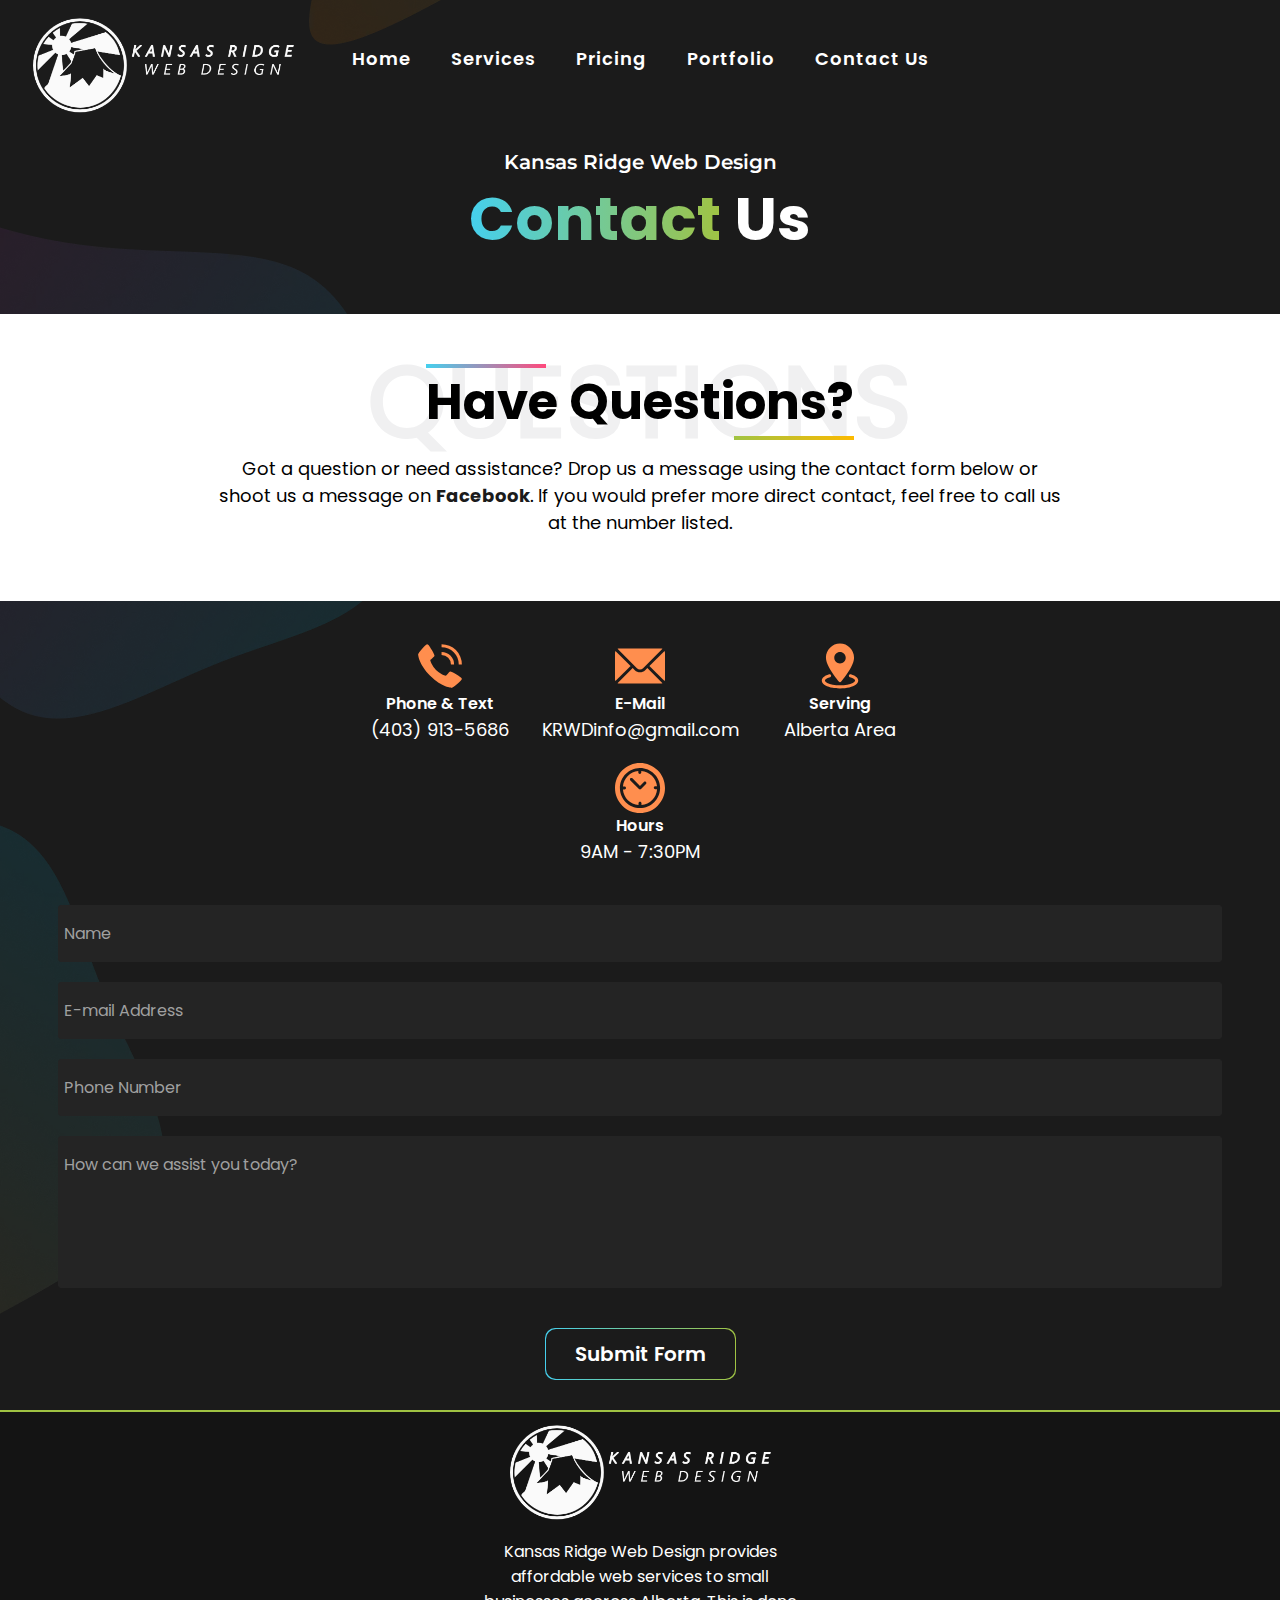
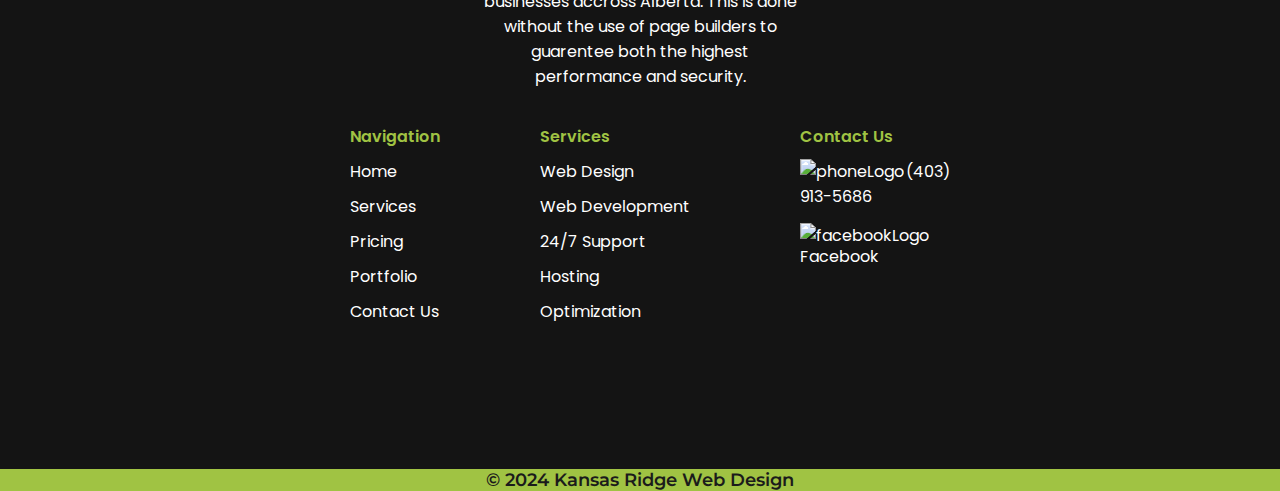
==== contact.html @ 6f2780ca "og" ====
<!DOCTYPE html>
<html lang="en">
<head>
    <meta charset="UTF-8">
    <meta http-equiv="X-UA-Compatible" content="IE=edge">
    <meta name="viewport" content="width=device-width, initial-scale=1.0">
    <meta name="description" content="Your trusted partner for Alberta based website design and development solutions. Get started today without breaking the bank!">
    <meta property="og:image" content="kansasridgewebdesign.ca/images/og_image.png">

    <link rel="icon" href="images/icon.webp">
    <link rel="stylesheet" href="../styles/styles.css">
   

    
    <title>Kansas Ridge Web Design | Contact Us</title>
</head>
<body>
    <div class="navigationBar">
    
        <nav id="menu">
            <ul>
                <li class="listLogo"><img src="/images/logo.webp" alt=companyLogo></li>
                <li><a  href="index.html" src="">Home</a></li>
                <li><p  onclick ="scrollToDiv('services', 'index')" >Services</p></li>
                <li><p  onclick ="scrollToDiv('pricing', 'index')" >Pricing</p></li>
                <li><p  onclick ="scrollToDiv('portfolio', 'index')" >Portfolio</p></li>
                <li><a  href="contact.html" src="">Contact Us</a></li>
            </ul>    
        </nav>
     
    <div class="hamburgerMenu">
        <input type="checkbox" id="hamburgerCheckbox" onclick="burgerMenu()" label="checkboxForMenu">
        <span></span>
        <span></span>
        <span></span>
    </div>
    </div>



    <!-----------------------------------LANDING-------------------------------------------->
    <div class="newPageHeader">
        <img class=logo src="/images/logo.webp" alt="logo">
        <b>Kansas Ridge Web Design</b>
        <h1><span>Contact</span> Us</h1>

        <div class="svgBlobs">
            <img src="images/blueBlob.webp" alt="svgBlob">
            <img src="images/GreenBlob.webp" alt="svgBlob">
            <img src="images/Pinkblob.webp" alt="svgBlob">
            <img src="images/Pinkblob2.webp" alt="svgBlob">
        </div>
    
    </div>
<!-----------------------------------LANDING-------------------------------------------->

<div class="titleSection contactTitle">
    <div class="titleText">
        <span></span>
        <span></span>
        <h2>Have Questions?</h2>
        <b class="backdrop">QUESTIONS</b>

        
    </div>
    <p>Got a question or need assistance? Drop us a message using the contact form below or shoot us a message on <a href="https://www.facebook.com/kansas.ridge.web.design">Facebook</a>. If you would prefer more direct contact, feel free to call us at the number listed.</p>


</div>


<div class="contactDetailsAndForm">


    <div class="svgBlobs">
        <img src="images/blueBlob.webp" alt="svgBlob">
        <img src="images/GreenBlob.webp" alt="svgBlob">
        <img src="images/Pinkblob.webp" alt="svgBlob">
        <img src="images/Pinkblob2.webp" alt="svgBlob">
    </div>
    <div class="contactDetails">
        <div class="contactDetail">
            <svg id="Layer_3" height="512" viewBox="0 0 32 32" width="512" xmlns="http://www.w3.org/2000/svg" data-name="Layer 3"><path d="m29.393 23.36c-.874-.733-6-3.979-6.852-3.83-.4.071-.706.412-1.525 1.389a11.687 11.687 0 0 1 -1.244 1.347 10.757 10.757 0 0 1 -2.374-.88 14.7 14.7 0 0 1 -6.784-6.786 10.757 10.757 0 0 1 -.88-2.374 11.687 11.687 0 0 1 1.347-1.244c.976-.819 1.318-1.123 1.389-1.525.149-.854-3.1-5.978-3.83-6.852-.306-.362-.584-.605-.94-.605-1.032 0-5.7 5.772-5.7 6.52 0 .061.1 6.07 7.689 13.791 7.721 7.589 13.73 7.689 13.791 7.689.748 0 6.52-4.668 6.52-5.7 0-.356-.243-.634-.607-.94z"/><path d="m23 15h2a8.009 8.009 0 0 0 -8-8v2a6.006 6.006 0 0 1 6 6z"/><path d="m28 15h2a13.015 13.015 0 0 0 -13-13v2a11.013 11.013 0 0 1 11 11z"/></svg>
            <b>Phone & Text</b>
            <p>(403) 913-5686</p>
        </div>
        <div class="contactDetail">
            <svg version="1.1" id="Capa_1" xmlns="http://www.w3.org/2000/svg" xmlns:xlink="http://www.w3.org/1999/xlink" x="0px" y="0px"
                viewBox="0 0 512 512" style="enable-background:new 0 0 512 512;" xml:space="preserve">
            <g>
                <g>
                    <path d="M507.49,101.721L352.211,256L507.49,410.279c2.807-5.867,4.51-12.353,4.51-19.279V121
                        C512,114.073,510.297,107.588,507.49,101.721z"/>
                </g>
            </g>
            <g>
                <g>
                    <path d="M467,76H45c-6.927,0-13.412,1.703-19.279,4.51l198.463,197.463c17.548,17.548,46.084,17.548,63.632,0L486.279,80.51
                        C480.412,77.703,473.927,76,467,76z"/>
                </g>
            </g>
            <g>
                <g>
                    <path d="M4.51,101.721C1.703,107.588,0,114.073,0,121v270c0,6.927,1.703,13.413,4.51,19.279L159.789,256L4.51,101.721z"/>
                </g>
            </g>
            <g>
                <g>
                    <path d="M331,277.211l-21.973,21.973c-29.239,29.239-76.816,29.239-106.055,0L181,277.211L25.721,431.49
                        C31.588,434.297,38.073,436,45,436h422c6.927,0,13.412-1.703,19.279-4.51L331,277.211z"/>
                </g>
            </g>
            <g>
            </g>
            <g>
            </g>
            <g>
            </g>
            <g>
            </g>
            <g>
            </g>
            <g>
            </g>
            <g>
            </g>
            <g>
            </g>
            <g>
            </g>
            <g>
            </g>
            <g>
            </g>
            <g>
            </g>
            <g>
            </g>
            <g>
            </g>
            <g>
            </g>
            </svg>

            <b>E-Mail</b>
            <p>KRWDinfo@gmail.com</p>
        </div>
        <div class="contactDetail">
            <svg clip-rule="evenodd" fill-rule="evenodd" height="512" stroke-linejoin="round" stroke-miterlimit="2" viewBox="0 0 24 24" width="512" xmlns="http://www.w3.org/2000/svg"><g id="Icon"><path d="m12 1.25c-3.723 0-6.75 3.054-6.75 6.821 0 1.276.562 2.859 1.38 4.438 1.801 3.477 4.801 6.979 4.801 6.979.142.166.35.262.569.262s.427-.096.569-.262c0 0 3-3.502 4.801-6.979.818-1.579 1.38-3.162 1.38-4.438 0-3.767-3.027-6.821-6.75-6.821zm0 4c-1.518 0-2.75 1.232-2.75 2.75s1.232 2.75 2.75 2.75 2.75-1.232 2.75-2.75-1.232-2.75-2.75-2.75z"/><path d="m16.784 17.377c.813.244 1.483.546 1.946.9.3.228.52.451.52.723 0 .16-.091.305-.219.45-.212.239-.527.454-.917.654-1.378.705-3.606 1.146-6.114 1.146s-4.736-.441-6.114-1.146c-.39-.2-.705-.415-.917-.654-.128-.145-.219-.29-.219-.45 0-.272.22-.495.52-.723.463-.354 1.133-.656 1.946-.9.396-.119.621-.538.502-.934-.119-.397-.538-.622-.934-.503-1.238.373-2.2.884-2.778 1.449-.508.495-.756 1.049-.756 1.611 0 .702.397 1.402 1.204 1.986 1.416 1.024 4.26 1.764 7.546 1.764s6.13-.74 7.546-1.764c.807-.584 1.204-1.284 1.204-1.986 0-.562-.248-1.116-.756-1.611-.578-.565-1.54-1.076-2.778-1.449-.396-.119-.815.106-.934.503-.119.396.106.815.502.934z"/></g></svg>            
            <b>Serving</b>
            <p>Alberta Area</p>
        </div>
        <div class="contactDetail">
            <svg version="1.1" id="Capa_1" xmlns="http://www.w3.org/2000/svg" xmlns:xlink="http://www.w3.org/1999/xlink" x="0px" y="0px"
                 viewBox="0 0 512 512" style="enable-background:new 0 0 512 512;" xml:space="preserve">
            <g>
                <g>
                    <path d="M437.02,74.981C388.668,26.629,324.38,0,256,0S123.332,26.629,74.98,74.981C26.628,123.333,0,187.62,0,256
                        s26.628,132.668,74.98,181.019C123.332,485.37,187.62,512,256,512s132.668-26.629,181.02-74.981
                        C485.372,388.667,512,324.38,512,256S485.372,123.332,437.02,74.981z M256,461.752c-113.453,0-205.752-92.3-205.752-205.752
                        c0-0.186,0.006-0.37,0.007-0.554c0-0.047-0.007-0.092-0.007-0.139c0-0.079,0.01-0.155,0.012-0.233
                        c0.499-112.093,91.086-203.29,202.944-204.79c0.234-0.011,0.466-0.035,0.703-0.035c0.142,0,0.28,0.017,0.421,0.021
                        c0.558-0.004,1.114-0.021,1.673-0.021c113.453,0,205.752,92.3,205.752,205.752S369.453,461.752,256,461.752z"/>
                </g>
            </g>
            <g>
                <g>
                    <path d="M412.287,268.36c-8.366,0-15.148-6.782-15.148-15.148c0-8.366,6.782-15.148,15.148-15.148h18.259
                        c-8.576-84.076-76.762-150.773-161.492-157.035v15.895c0,8.366-6.782,15.148-15.148,15.148c-8.366,0-15.148-6.782-15.148-15.148
                        V81.391c-83.476,8.18-149.969,75.102-157.492,158.766h16.352c8.366,0,15.148,6.782,15.148,15.148
                        c0,8.366-6.782,15.148-15.148,15.148H81.142c6.965,85.011,74.791,153.045,159.71,160.342v-19.203
                        c0-8.366,6.782-15.148,15.148-15.148c8.366,0,15.148,6.782,15.148,15.148v19.203c85.614-7.357,153.853-76.451,159.867-162.435
                        H412.287z M317.32,216.102l-50.608,50.609c-2.841,2.841-6.693,4.437-10.711,4.437c-4.017,0-7.871-1.596-10.711-4.437
                        l-88.093-88.093c-5.916-5.915-5.916-15.506,0-21.422c5.915-5.916,15.506-5.916,21.422,0l77.383,77.382L295.9,194.68
                        c5.915-5.916,15.506-5.916,21.422,0C323.236,200.595,323.236,210.187,317.32,216.102z"/>
                </g>
            </g>
            <g>
            </g>
            <g>
            </g>
            <g>
            </g>
            <g>
            </g>
            <g>
            </g>
            <g>
            </g>
            <g>
            </g>
            <g>
            </g>
            <g>
            </g>
            <g>
            </g>
            <g>
            </g>
            <g>
            </g>
            <g>
            </g>
            <g>
            </g>
            <g>
            </g>
            </svg>
            
            <b>Hours</b>
            <p>9AM - 7:30PM</p>
        </div>
    </div>
    <div class="formSection">

        <form name="contact"  method="post" data-netlify="true" onSubmit="submit" class="indexForm">

            <input class=details placeholder="Name" type="text" name="name" required/>

            <input class=details placeholder="E-mail Address" type="email" name="email"/>

            <input class=details placeholder="Phone Number" type="tel" name="phone" required/>

            <textarea id="generalInfo" name="generalInfo" placeholder="How can we assist you today?" required></textarea>
        
            <button type="submit" class="coldBorder">Submit Form</button>
        </form>
    </div>
</div>


<footer>

    <div class="logoAndDescription section">
        <div class=footerLogo><img src="images/logo.webp" alt="companyLogo"></div>
        <p>Kansas Ridge Web Design provides affordable web services to small businesses accross Alberta. This is done without the use of page builders to guarentee both the highest performance and security.</p>
    </div>

    <div class="navigation section">
       <ul>
        <li><p class="title">Navigation</p></li>
        <li><a href="index.html">Home</a></li>
        <li><p  onclick ="scrollToDiv('services', 'index')" >Services</p></li>
        <li><p  onclick ="scrollToDiv('pricing', 'index')" >Pricing</p></li>
        <li><p  onclick ="scrollToDiv('portfolio', 'index')" >Portfolio</p></li>
        <li><a href="contact.html">Contact Us</a></li>
       </ul>
    </div>

    <div class="hours section">
        <ul>
            <li><p class="title">Services</p> </li>
            <li><p>Web Design</p></li>
            <li><p>Web Development</p></li>
            <li><p>24/7 Support</p></li>
            <li><p>Hosting</p></li>
            <li><p>Optimization</p></li>
        </ul>
    </div>
    <div class="contact section">
        <ul>
            <li><p class="title">Contact Us</p></li>
            <li><a href= "tel:403-913-5686"><img src="/images/icons/phone.webp" alt="phoneLogo">(403) 913-5686</a></li>
            <li><a href="https://www.facebook.com/kansas.ridge.web.design"><img src="/images/icons/facebook.webp" alt="facebookLogo">Facebook</a></li>
           
        </ul>
    </div>

    <div class="copyright">
        <div class=developer> 
         
        </div>
        <p>© 2024 Kansas Ridge Web Design</p>
    </div>
    
    
</footer>

</body>
<script src="scripts/script.js"></script>
</html>
---- styles/styles.css ----
@font-face {
  font-family: "Poppins";
  font-style: normal;
  src: url(../fonts/Poppins/Poppins-Regular.ttf);
  font-display: swap;
}
@font-face {
  font-family: "bold";
  font-style: normal;
  src: url(../fonts/Poppins/Poppins-Bold.ttf);
  font-display: swap;
}
@font-face {
  font-family: "semibold";
  font-style: normal;
  src: url(../fonts/Poppins/Poppins-SemiBold.ttf);
  font-display: swap;
}
@font-face {
  font-family: "montserrat";
  font-style: normal;
  src: url(../fonts/Montserrat/Montserrat-SemiBold.ttf);
  font-display: swap;
}
* {
  margin: 0;
  padding: 0;
  font-family: "Poppins";
}

.wrapper {
  display: flex;
  justify-content: center;
}

::-moz-selection {
  background-color: #A0C343; /* Set your desired highlight color */
  color: #1B1B1B; /* Set the text color */
}

::selection {
  background-color: #A0C343; /* Set your desired highlight color */
  color: #1B1B1B; /* Set the text color */
}

::-webkit-scrollbar {
  width: 5px;
}

::-webkit-scrollbar-track {
  background-color: #1B1B1B;
}

::-webkit-scrollbar-thumb {
  background-color: #FF497C;
  height: 10px;
}

@media (min-width: 1000px) {
  p {
    font-size: 18px !important;
  }
}
.navigationBar {
  height: 100px;
  width: 100%;
  display: flex;
  align-items: center;
  position: absolute;
}
.navigationBar a, .navigationBar p {
  text-decoration: none;
  cursor: pointer;
}
.navigationBar a button, .navigationBar p button {
  display: none;
  font-size: 20px;
  font-family: "bold";
}
.navigationBar .navSocials {
  width: 100%;
  display: flex;
  flex-direction: column;
  align-items: center;
  margin-top: 15px;
}
.navigationBar .navSocials p {
  font-size: 20px;
  letter-spacing: 2px;
  color: #FFFFFF;
  font-family: "bold";
}
.navigationBar .navSocials .fa {
  margin-top: 15px;
  font-size: 28px;
  color: #FFFFFF;
}
.navigationBar #menu {
  position: fixed;
  z-index: 10;
  top: 0;
  right: 0;
  display: flex;
  flex-direction: column;
  align-items: center;
  width: 100%;
  height: 100vh;
  overflow: visible;
  transition: 0.5s cubic-bezier(0.77, 0.2, 0.05, 1);
  transform: translateX(100%);
  background-color: #1B1B1B;
}
.navigationBar #menu img {
  height: 100px;
  width: 267px;
  padding-left: 0px;
}
.navigationBar #menu ul {
  padding-top: 50px;
  list-style: none;
  text-align: center;
  width: 100%;
  display: flex;
  flex-direction: column;
  align-items: center;
}
.navigationBar #menu ul li {
  padding: 20px 0px;
  text-align: center;
  width: 90%;
  border-bottom: 2px solid;
  margin-right: unset;
  -o-border-image: linear-gradient(to right, #FF8E4E, #FF497C);
     border-image: linear-gradient(to right, #FF8E4E, #FF497C); /* Define the gradient */
  border-image-slice: 1; /* Ensure the gradient covers the entire border */
}
.navigationBar #menu ul li .fa {
  display: none;
}
.navigationBar #menu ul li a, .navigationBar #menu ul li p {
  font-family: "semibold";
  text-decoration: none;
  font-size: 20px;
  color: #FFFFFF;
  letter-spacing: 1px;
}
.navigationBar a button, .navigationBar p button {
  letter-spacing: 1px;
  padding: 7px 15px;
}
.navigationBar a button .fa, .navigationBar p button .fa {
  transform: translateY(3px);
}

.hamburgerMenu {
  position: absolute;
  z-index: 10;
  top: 40px;
  right: 30px;
}
.hamburgerMenu input, .hamburgerMenu .contactDetailsAndForm .formSection form textarea, .contactDetailsAndForm .formSection form .hamburgerMenu textarea {
  opacity: 50%;
  width: 70px;
  height: 60px;
  opacity: 0%;
  position: absolute;
  top: -20px;
  left: -15px;
  z-index: 10;
}
.hamburgerMenu span {
  display: block;
  width: 40px;
  height: 5px;
  margin-bottom: 5px;
  border-radius: 5px;
  background-color: #FFFFFF;
  transition: 0.3s ease-in;
  z-index: -2;
}
.hamburgerMenu span:nth-child(2) {
  transform-origin: 0% 0%;
}
.hamburgerMenu span:last-child {
  transform-origin: 0% 100%;
}
.hamburgerMenu input:checked ~ span, .hamburgerMenu .contactDetailsAndForm .formSection form textarea:checked ~ span, .contactDetailsAndForm .formSection form .hamburgerMenu textarea:checked ~ span {
  transform: rotate(45deg) translate(0px, 0px);
  background-color: #FFFFFF;
}
.hamburgerMenu input:checked ~ span:nth-child(3), .hamburgerMenu .contactDetailsAndForm .formSection form textarea:checked ~ span:nth-child(3), .contactDetailsAndForm .formSection form .hamburgerMenu textarea:checked ~ span:nth-child(3) {
  opacity: 0;
  transform: rotate(0deg) scale(0.2, 0.2);
}
.hamburgerMenu input:checked ~ span:nth-child(4), .hamburgerMenu .contactDetailsAndForm .formSection form textarea:checked ~ span:nth-child(4), .contactDetailsAndForm .formSection form .hamburgerMenu textarea:checked ~ span:nth-child(4) {
  transform: rotate(-45deg) translate(-5px, 4px);
}

@media (min-width: 1000px) {
  .navigationBar {
    padding-top: 20px;
    z-index: 2;
    justify-content: center;
    width: 100%;
    height: -moz-fit-content;
    height: fit-content;
    position: absolute;
    background-color: transparent;
    top: 25px;
  }
  .navigationBar a button, .navigationBar p button {
    display: unset;
  }
  .navigationBar .navSocials {
    display: none;
  }
  .navigationBar #menu {
    background-color: transparent;
    transform: unset !important;
    position: relative;
    width: -moz-fit-content;
    width: fit-content;
    align-items: center;
    height: -moz-fit-content;
    height: fit-content;
    background: unset;
  }
  .navigationBar #menu img {
    display: none;
  }
  .navigationBar #menu .socials {
    display: none;
  }
  .navigationBar #menu ul {
    padding-top: 0px;
    text-align: center;
    width: -moz-fit-content;
    width: fit-content;
    flex-direction: row;
  }
  .navigationBar #menu ul li {
    text-align: center;
    width: -moz-fit-content;
    width: fit-content;
    white-space: nowrap;
    padding: 0px 20px;
    padding-bottom: 0px;
    border: none;
  }
  .navigationBar #menu ul li a, .navigationBar #menu ul li p {
    font-size: 18px;
    color: #FFFFFF;
    letter-spacing: 1px;
    width: -moz-fit-content;
    width: fit-content;
    display: inline-block;
    font-family: "semibold";
  }
  .navigationBar #menu ul li :after {
    display: block;
    content: "";
    border-bottom: 3px solid;
    -o-border-image: linear-gradient(to right, #FF8E4E, #FF497C);
       border-image: linear-gradient(to right, #FF8E4E, #FF497C); /* Define the gradient */
    border-image-slice: 1; /* Ensure the gradient covers the entire border */
    transform: scaleX(0);
    transition: 250ms ease-in-out;
  }
  .navigationBar #menu ul li :hover::after {
    transform: scaleX(1);
    transform-origin: 50% 100%;
  }
  .navigationBar #menu ul .listLogo {
    margin-left: 30px;
    display: none;
  }
  .navigationBar a button {
    display: flex;
    align-items: center;
  }
  .navigationBar a button .buttonPhoneIcon {
    color: #FFFFFF;
    width: 16px;
    height: 16px;
    margin: 0px 0px;
    padding: 3px 3px;
  }
  .navigationBar a button p {
    transform: translateY(1px);
    font-size: 22px;
    color: #FFFFFF;
    font-family: "semibold";
  }
  .hamburgerMenu {
    display: none;
  }
}
.landing {
  height: -moz-fit-content;
  height: fit-content;
  background-color: #1B1B1B;
  padding-top: 150px;
  padding-bottom: 50px;
  position: relative;
  overflow: hidden;
  margin-bottom: 20px;
}
.landing .logo {
  height: 70px;
  width: 187px;
  position: absolute;
  top: 22px;
  left: 5px;
}
.landing .svgBlobs img {
  z-index: 0;
}
.landing .svgBlobs img:nth-child(1) {
  top: 300px;
  left: -300px;
  position: absolute;
  animation: shiftAround infinite 12s;
}
.landing .svgBlobs img:nth-child(2) {
  top: 100px;
  left: -500px;
  position: absolute;
  animation: shiftUp ease-in-out infinite 12s;
}
.landing .svgBlobs img:nth-child(3) {
  top: -500px;
  right: -300px;
  position: absolute;
  animation: shiftAround infinite 12s;
}
.landing .svgBlobs img:nth-child(4) {
  top: -50px;
  right: -600px;
  position: absolute;
  animation: shiftUp ease-in-out infinite 12s;
}
.landing .textContent {
  text-align: center;
  display: flex;
  flex-direction: column;
  align-items: center;
  color: #FFFFFF;
  padding: 0px 5px;
  position: relative;
  z-index: 5;
}
.landing .textContent b {
  font-family: "montserrat";
  font-size: 16px;
}
.landing .textContent h1 {
  font-size: 40px;
  font-family: "bold";
  max-width: 800px;
  text-align: center;
}
.landing .textContent h1 span {
  font-family: "bold";
  background: linear-gradient(90deg, rgb(69, 208, 238) 0%, rgb(160, 195, 67) 100%);
  -webkit-background-clip: text;
          background-clip: text;
  color: transparent !important;
}
.landing .textContent p {
  max-width: 650px;
  margin: 10px 0px;
}
.landing .textContent .buttons button {
  margin: 10px 10px;
}
.landing .landingImages {
  display: none;
}
.landing .buttons a button::before {
  content: "Contact Us";
}

@media (min-width: 450px) {
  .landing .logo {
    left: 30px;
    top: 26px;
  }
}
@media (min-width: 850px) {
  .landing .svgBlobs img:nth-child(1) {
    top: 300px;
    left: -300px;
    position: absolute;
  }
  .landing .svgBlobs img:nth-child(2) {
    top: 100px;
    left: -400px;
    position: absolute;
  }
  .landing .svgBlobs img:nth-child(3) {
    top: -300px;
    right: -300px;
    position: absolute;
  }
  .landing .svgBlobs img:nth-child(4) {
    top: -50px;
    right: -500px;
    position: absolute;
  }
  .landing .textContent b {
    font-size: 20px;
  }
  .landing .textContent h1 {
    font-size: 60px;
  }
  .landing .textContent p {
    font-size: 18px;
  }
}
@media (min-width: 1200px) {
  .landing .logo {
    top: 15px;
    height: 100px;
    width: 267px;
  }
}
@media (min-width: 1400px) {
  .landing {
    display: flex;
    justify-content: center;
    align-items: center;
  }
  .landing .logo {
    left: 7vw;
  }
  .landing .textContent {
    text-align: unset;
    align-items: flex-start;
  }
  .landing .textContent h1 {
    text-align: start;
  }
  .landing .textContent .buttons button {
    margin: unset;
    margin-right: 10px;
    margin-top: 10px;
  }
  .landing .landingImages {
    display: block;
    position: relative;
    width: 550px;
    height: 550px;
    animation: shiftUp infinite 15s;
  }
  .landing .landingImages img {
    position: absolute;
    border-radius: 50px;
  }
  .landing .landingImages img:nth-child(1) {
    top: 0;
    left: 0;
    z-index: 2;
    width: 450px;
    height: 450px;
  }
  .landing .landingImages img:nth-child(2) {
    bottom: 0px;
    right: -100px;
    z-index: 3;
    width: 400px;
    height: 350px;
    -o-object-fit: cover;
       object-fit: cover;
  }
  .landing .landingImages .greenBorder, .landing .landingImages .pinkBorder {
    position: absolute;
    content: "";
    display: block;
    width: 100%;
    height: 95%;
    border: 2px solid #A0C343;
    z-index: 1;
    top: 0;
    right: -50px;
    border-radius: 50px;
    transform: rotate(172deg);
  }
  .landing .landingImages .pinkBorder {
    border: 2px solid #FF497C;
    transform: rotate(0deg);
  }
}
@keyframes shiftUp {
  0% {
    transform: translateY(0px);
  }
  50% {
    transform: translateY(-25px);
  }
  100% {
    transform: translateY(0px);
  }
}
@keyframes shiftAround {
  0% {
    transform: translate(0px, 0px);
  }
  50% {
    transform: translate(-30px, -30px);
  }
  100% {
    transform: translate(0px, 0px);
  }
}
.servicesSection {
  display: flex;
  flex-direction: column;
  align-items: center;
}
.servicesSection .services {
  display: flex;
  flex-wrap: wrap;
  justify-content: center;
  max-width: 1500px;
  height: -moz-fit-content;
  height: fit-content;
  margin-bottom: 50px;
}
.servicesSection .services .service {
  display: flex;
  flex-direction: column;
  align-items: center;
  text-align: center;
  max-width: 420px;
  margin: 20px 20px;
}
.servicesSection .services .service .serviceImage {
  position: relative;
  margin: 35px 0px;
}
.servicesSection .services .service .serviceImage img {
  position: relative;
  width: 128px;
  height: 128px;
  z-index: 6;
}
.servicesSection .services .service .serviceImage::after {
  transition: 0.3s;
  content: "";
  width: 170px;
  height: 170px;
  display: block;
  background-color: #E7E7E7;
  position: absolute;
  border-radius: 50%;
  z-index: -1;
  top: -21px;
  left: -21px;
}
.servicesSection .services .service span:nth-child(2) {
  width: 178px;
  height: 178px;
  display: block;
  border: 5px solid #E7E7E7;
  position: absolute;
  border-radius: 50%;
  z-index: -1;
  top: -30px;
  left: -30px;
}
.servicesSection .services .service span:nth-child(3) {
  width: 196px;
  height: 196px;
  display: block;
  border: 5px solid #E7E7E7;
  position: absolute;
  border-radius: 50%;
  z-index: -1;
  top: -39px;
  left: -39px;
}
.servicesSection .services .service .circlePulses {
  position: absolute;
  z-index: 1;
  top: 50%;
  left: 50%;
  transform: translate(-50%, -50%);
}
.servicesSection .services .service .circlePulses .circle1, .servicesSection .services .service .circlePulses .circle2, .servicesSection .services .service .circlePulses .circle3 {
  position: absolute;
  width: 280px;
  height: 280px;
  opacity: 0;
  border-radius: 50%;
  transform: translate(-50%, -50%);
  animation-delay: 0s;
}
.servicesSection .services .service .circlePulses .blue {
  background-color: #45D0EE;
}
.servicesSection .services .service .circlePulses .green {
  background-color: #A0C343 !important;
}
.servicesSection .services .service .circlePulses .pink {
  background-color: #FF497C !important;
}
.servicesSection .services .service .circlePulses .orange {
  background-color: #FF8E4E !important;
}
.servicesSection .services .service .circlePulses .yellow {
  background-color: #FDBA00 !important;
}
.servicesSection .services .service b {
  font-family: "bold";
  font-size: 26px;
}
.servicesSection .services .service:hover > .serviceImage.serviceImage:after {
  width: 208px;
  height: 208px;
  left: -40px;
  top: -40px;
  z-index: 5;
}
.servicesSection .services .service:hover > .serviceImage.blueBackground::after {
  background-color: #76c0d1;
}
.servicesSection .services .service:hover > .serviceImage.greenBackground::after {
  background-color: #b3cc6e;
}
.servicesSection .services .service:hover > .serviceImage.orangeBackground::after {
  background-color: #f59964;
}
.servicesSection .services .service:hover > .serviceImage.pinkBackground::after {
  background-color: #e04d77;
}
.servicesSection .services .service:hover > .serviceImage.yellowBackground::after {
  background-color: #f8ca4c;
}
.servicesSection .services .service:hover > .serviceImage .circlePulses .circle1 {
  animation: growAndFade 3s infinite ease-out;
}
.servicesSection .services .service:hover > .serviceImage .circlePulses .circle2 {
  animation: growAndFade 3s infinite ease-out;
  animation-delay: 1s;
}
.servicesSection .services .service:hover > .serviceImage .circlePulses .circle3 {
  animation: growAndFade 3s infinite ease-out;
  animation-delay: 2s;
}

@media (max-width: 550px) {
  .services .service {
    margin: 10px 5px;
  }
}
@media (min-width: 1200px) {
  .servicesSection .services .service {
    margin: 30px 30px;
  }
}
@keyframes growAndFade {
  0% {
    opacity: 0.55;
    transform: translate(-50%, -50%) scale(0);
  }
  100% {
    opacity: 0;
    transform: translate(-50%, -50%) scale(1.2); /* Adjust scale value as needed */
  }
}
.pricing {
  background-color: #1B1B1B;
  padding-top: 30px;
  display: flex;
  flex-direction: column;
  align-items: center;
  position: relative;
  overflow: hidden;
}
.pricing .svgBlobs {
  position: absolute;
  width: 100%;
  height: 100%;
  z-index: 0;
}
.pricing .svgBlobs img {
  position: absolute;
}
.pricing .svgBlobs img:nth-child(1) {
  bottom: -400px;
  right: -450px;
  transform: rotate(192deg);
}
.pricing .svgBlobs img:nth-child(2) {
  top: 0px;
  right: -550px;
  animation: shiftUp ease-in-out infinite 12s;
}
.pricing .svgBlobs img:nth-child(3) {
  top: -300px;
  left: -450px;
  transform: rotate(-40deg);
}
.pricing button {
  margin: 25px 0px;
  margin-bottom: 40px;
}
.pricing button::before {
  content: "Contact Us";
}
.pricing .pricingContainer {
  z-index: 2;
  display: flex;
  justify-content: center;
  flex-wrap: wrap;
  width: 100%;
}
.pricing .pricingContainer .priceOption, .pricing .pricingContainer .other {
  width: min(400px, 97%);
  height: 500px;
  margin: 20px 50px;
  transition: 0.5s ease-in-out;
  position: relative;
  border: 3px solid #644CA8;
  -o-border-image: linear-gradient(#45D0EE, #FF497C) 1;
     border-image: linear-gradient(#45D0EE, #FF497C) 1;
  transition: 0.5s;
}
.pricing .pricingContainer .priceOption .topCheck, .pricing .pricingContainer .other .topCheck {
  position: absolute;
  top: 2px;
  left: 3px;
  font-size: 20px;
  width: 32px;
  height: 32px;
}
.pricing .pricingContainer .priceOption .priceBox, .pricing .pricingContainer .other .priceBox {
  display: flex;
  flex-direction: column;
  align-items: center;
}
.pricing .pricingContainer .priceOption .priceBox span, .pricing .pricingContainer .other .priceBox span {
  font-size: 40px;
  font-family: "Poppins";
  color: #FFFFFF;
}
.pricing .pricingContainer .priceOption .priceBox p, .pricing .pricingContainer .other .priceBox p {
  font-weight: 400;
  transform: translateY(-6px);
  padding-bottom: 11px;
  padding-top: 4px;
  color: #FFFFFF;
  letter-spacing: 1px;
  font-size: 24px;
}
.pricing .pricingContainer .priceOption .priceBox .addBorder, .pricing .pricingContainer .other .priceBox .addBorder {
  position: relative;
  width: -moz-fit-content;
  width: fit-content;
  height: 20px;
  padding: 3px 15px;
  border: 2px solid rgba(69, 207, 238, 0.1725490196);
  color: #644CA8;
  display: flex;
  justify-content: center;
  align-items: center;
  border-radius: 300px;
  z-index: 1;
  background-color: #1B1B1B;
  font-family: "semibold";
  font-size: 16px;
  color: #45D0EE;
  letter-spacing: 1px;
}
.pricing .pricingContainer .priceOption .priceBox .line, .pricing .pricingContainer .other .priceBox .line {
  position: relative;
  width: 290px;
  height: 1px;
  border-top: 2px solid rgba(69, 207, 238, 0.1725490196);
  z-index: 0;
  transform: translateY(-20px);
}
.pricing .pricingContainer .priceOption .priceFeatures ul, .pricing .pricingContainer .other .priceFeatures ul {
  padding: 0px 20px;
}
.pricing .pricingContainer .priceOption .priceFeatures ul li, .pricing .pricingContainer .other .priceFeatures ul li {
  display: flex;
  align-items: center;
  padding-top: 15px;
  padding-left: 9px;
  font-size: 18px;
  color: #FFFFFF;
}
.pricing .pricingContainer .priceOption .priceFeatures ul li img, .pricing .pricingContainer .other .priceFeatures ul li img {
  margin-right: 5px;
  width: 24px;
  height: 24px;
}
.pricing .pricingContainer .priceOption .priceFeatures ul li .fa, .pricing .pricingContainer .other .priceFeatures ul li .fa {
  position: relative;
  color: #644CA8;
  font-size: 20px;
  padding-right: 7px;
  transform: translateY(4px);
}
.pricing .pricingContainer .popular:hover {
  box-shadow: 5px 0 20px rgba(255, 73, 125, 0.4941176471), -5px 0 20px #3d86da;
}
.pricing .pricingContainer .popular::before {
  width: 0;
  height: 0;
  position: absolute;
  top: -1px;
  left: -1px;
  display: block;
  content: "";
  border-style: solid;
  border-width: 64px 64px 0px 0px;
  border-color: #45D0EE transparent;
}
.pricing .pricingContainer .other {
  -o-border-image: linear-gradient(#A0C343, transparent) 1;
     border-image: linear-gradient(#A0C343, transparent) 1;
  box-shadow: none;
}
.pricing .pricingContainer .other .priceBox .addBorder {
  border: 2px solid rgba(161, 195, 67, 0.4784313725);
  color: #A0C343;
}
.pricing .pricingContainer .other .priceBox .line {
  border-top: 2px solid rgba(161, 195, 67, 0.4784313725);
}
.pricing .pricingContainer .other:hover {
  box-shadow: 0px 0 20px #A0C343;
}

@keyframes shiftAround {
  0% {
    transform: translate(0px, 0px);
  }
  50% {
    transform: translate(-30px, -30px);
  }
  100% {
    transform: translate(0px, 0px);
  }
}
.portfolio {
  display: flex;
  flex-direction: column;
  align-items: center;
  padding: 30px 0px;
}
.portfolio .portfolioImages {
  width: 100%;
  display: flex;
  justify-content: center;
  flex-wrap: wrap;
}
.portfolio .portfolioImages .companyImage {
  border-radius: 20px;
  margin: 2px 5px;
  width: -moz-fit-content;
  width: fit-content;
  height: -moz-fit-content;
  height: fit-content;
  position: relative;
  width: 100%;
  height: auto;
  box-shadow: 0px 0px 20px 0px rgba(0, 0, 0, 0.226);
}
.portfolio .portfolioImages .companyImage img {
  border-radius: 20px;
  -o-object-fit: cover;
     object-fit: cover;
  width: 100%;
  height: auto;
  max-width: 520px;
}
.portfolio .portfolioImages .companyImage .imageDetails {
  display: flex;
  position: absolute;
  opacity: 0;
  flex-direction: column;
  justify-content: flex-end;
  align-items: center;
  background: linear-gradient(180deg, rgba(69, 208, 238, 0) 0%, rgb(105, 45, 80) 100%);
  bottom: 0;
  height: 70%;
  width: 100%;
  transition: 0.5s;
  color: #FFFFFF;
  border-radius: 20px;
  z-index: -1;
}
.portfolio .portfolioImages .companyImage .imageDetails p {
  font-size: 20px;
  transform: translateY(-5px);
}
.portfolio .portfolioImages .companyImage .imageDetails a {
  font-family: "semibold";
  font-size: 25px;
  letter-spacing: 1px;
  transform: translateY(-5px);
  border-bottom: 2px solid #FFFFFF;
  line-height: 30px;
  text-decoration: none;
  color: #FFFFFF;
  text-align: center;
}
.portfolio .portfolioImages .companyImage:hover > .imageDetails {
  opacity: 1;
  z-index: 2;
}
.portfolio .portfolioImages .companyImage:nth-child(2) .imageDetails {
  background: linear-gradient(180deg, rgba(69, 208, 238, 0) 0%, #153C6B 100%);
}
.portfolio .portfolioImages .companyImage:nth-child(3) .imageDetails {
  background: linear-gradient(180deg, rgba(69, 208, 238, 0) 0%, #5F1BA2 100%);
}
.portfolio .portfolioImages .companyImage:nth-child(4) .imageDetails {
  background: linear-gradient(180deg, rgba(69, 208, 238, 0) 0%, #338d49 100%);
}

@media (min-width: 520px) {
  .portfolio .portfolioImages {
    max-width: 1600px;
  }
  .portfolio .portfolioImages .companyImage {
    width: 350px;
    height: 350px;
    margin: 10px 10px;
  }
  .portfolio .portfolioImages .companyImage .imageDetails {
    text-align: center;
  }
  .portfolio .portfolioImages .companyImage .imageDetails a {
    font-size: 28px;
  }
}
.ourProcess {
  background-color: #1B1B1B;
  padding: 30px 0px;
  position: relative;
  overflow: hidden;
  display: flex;
  flex-direction: column;
  align-items: center;
}
.ourProcess .svgBlobs {
  display: none;
}
.ourProcess .svgBlobs img {
  position: absolute;
}
.ourProcess .svgBlobs img:nth-child(1) {
  top: -400px;
  right: -400px;
  animation: shiftAround 13s infinite;
}
.ourProcess .svgBlobs img:nth-child(2) {
  top: 300px;
  left: -450px;
  animation: shiftAround reverse 13s infinite;
}
.ourProcess .svgBlobs img:nth-child(3) {
  right: -500px;
  top: 800px;
}
.ourProcess .svgBlobs img:nth-child(4) {
  left: 0px;
  bottom: -400px;
  animation: shiftAround 9s infinite;
}
.ourProcess .processChart {
  display: flex;
  justify-content: center;
  flex-wrap: wrap;
}
.ourProcess .processChart .process {
  position: relative;
  margin: 50px 10px;
}
.ourProcess .processChart .process .processText {
  color: #FFFFFF;
  display: flex;
  flex-direction: column;
  align-items: center;
  position: relative;
  z-index: 2;
}
.ourProcess .processChart .process .processText b {
  font-family: "bold";
  color: #FF8E4E;
  font-size: 40px;
  text-align: center;
}
.ourProcess .processChart .process .processText .blue {
  color: #45D0EE;
}
.ourProcess .processChart .process .processText .green {
  color: #A0C343;
}
.ourProcess .processChart .process .processText .pink {
  color: #FF497C;
}
.ourProcess .processChart .process .processText p {
  max-width: 500px;
  text-align: center;
}
.ourProcess .processChart .process svg {
  width: 250px;
  height: 250px;
  position: absolute;
  opacity: 0.1;
  z-index: 1;
  top: 0;
  left: calc(50% - 125px);
}
.ourProcess .processChart .process .lineInbetween {
  position: relative;
}
.ourProcess .processChart .process .lineInbetween .leftSideLine {
  display: none;
}
.ourProcess .processChart .process .lineInbetween .largeLine {
  display: none;
  width: 4px;
  height: 130px;
  background-color: #A0C343;
  position: absolute;
  bottom: -135px;
  right: calc(50% - 2px);
  background: linear-gradient(180deg, rgb(255, 142, 78) 0%, rgb(69, 208, 238) 100%);
}
.ourProcess .processChart .process .lineInbetween .rightSideLine {
  display: none;
}
.ourProcess button {
  margin: 0px 0px;
  margin-bottom: 10px;
}
.ourProcess button::before {
  content: "Contact Us";
}

@media (min-width: 1040px) {
  .ourProcess .processChart .process {
    margin: 70px 20px;
  }
}
@media (min-width: 1150px) {
  .ourProcess .svgBlobs {
    display: block;
  }
  .ourProcess .processChart {
    flex-direction: column;
    align-items: center;
    justify-content: unset;
    flex-wrap: unset;
  }
  .ourProcess .processChart .process {
    margin: 50px 20px;
    justify-content: center;
    display: flex;
  }
  .ourProcess .processChart .process .processText {
    margin: 30px 30px;
    align-items: start;
  }
  .ourProcess .processChart .process .processText p, .ourProcess .processChart .process .processText b {
    text-align: start;
  }
  .ourProcess .processChart .process .processText p {
    max-width: 650px;
  }
  .ourProcess .processChart .process .processText b {
    font-size: 50px;
  }
  .ourProcess .processChart .process svg {
    position: relative;
    opacity: 1;
    left: unset;
    margin: 0px 60px;
    width: 280px;
    height: 280px;
  }
  .ourProcess .processChart .process .lineInbetween {
    width: 720px;
    position: absolute;
    bottom: -45px;
    height: -moz-fit-content;
    height: fit-content;
  }
  .ourProcess .processChart .process .lineInbetween .leftSideLine {
    display: block;
    background-color: #45D0EE;
    width: 8px;
    height: 30px;
    position: absolute;
  }
  .ourProcess .processChart .process .lineInbetween .largeLine {
    width: 720px;
    height: 8px;
    display: block;
    top: 0px;
    left: calc(50% - 360px);
    background: linear-gradient(270deg, rgb(255, 142, 78) 0%, rgb(69, 208, 238) 100%);
  }
  .ourProcess .processChart .process .lineInbetween .rightSideLine {
    display: block;
    background-color: #FF8E4E;
    width: 8px;
    height: 30px;
    position: absolute;
    right: 0;
    top: -22px;
  }
  .ourProcess .processChart .process:nth-child(even) svg {
    order: -1;
  }
  .ourProcess .processChart .process:nth-child(2) .lineInbetween .leftSideLine {
    top: -22px;
  }
  .ourProcess .processChart .process:nth-child(2) .lineInbetween .largeLine {
    background: linear-gradient(270deg, #A0C343 0%, rgb(69, 208, 238) 100%);
  }
  .ourProcess .processChart .process:nth-child(2) .lineInbetween .rightSideLine {
    top: 0px;
    background-color: #A0C343;
  }
  .ourProcess .processChart .process:nth-child(3) .lineInbetween .leftSideLine {
    background-color: #FF497C;
  }
  .ourProcess .processChart .process:nth-child(3) .lineInbetween .largeLine {
    background: linear-gradient(270deg, #A0C343 0%, #FF497C 100%);
  }
  .ourProcess .processChart .process:nth-child(3) .lineInbetween .rightSideLine {
    background-color: #A0C343;
  }
  .ourProcess a {
    transform: translateY(-20px);
  }
}
@keyframes shiftAround {
  0% {
    transform: translate(0px, 0px);
  }
  50% {
    transform: translate(-30px, -30px);
  }
  100% {
    transform: translate(0px, 0px);
  }
}
.newPageHeader {
  background-color: #1B1B1B;
  overflow: hidden;
  display: flex;
  flex-direction: column;
  position: relative;
  align-items: center;
  padding-top: 150px;
  padding-bottom: 50px;
  margin-bottom: 30px;
}
.newPageHeader .logo {
  height: 70px;
  width: 187px;
  position: absolute;
  top: 22px;
  left: 5px;
}
.newPageHeader .svgBlobs img {
  z-index: 0;
}
.newPageHeader .svgBlobs img:nth-child(1) {
  top: 100px;
  left: -300px;
  position: absolute;
  animation: shiftAround infinite 12s;
}
.newPageHeader .svgBlobs img:nth-child(2) {
  top: 100px;
  left: -500px;
  position: absolute;
  animation: shiftUp ease-in-out infinite 12s;
}
.newPageHeader .svgBlobs img:nth-child(3) {
  top: -500px;
  right: -300px;
  position: absolute;
  animation: shiftAround infinite 12s;
}
.newPageHeader .svgBlobs img:nth-child(4) {
  top: -50px;
  right: -600px;
  position: absolute;
  animation: shiftUp ease-in-out infinite 12s;
}
.newPageHeader b {
  font-family: "montserrat";
  color: #FFFFFF;
  text-align: center;
  font-size: 18px;
}
.newPageHeader h1 {
  font-size: 50px;
  text-align: center;
  font-family: "bold";
  color: #FFFFFF;
}
.newPageHeader h1 span {
  font-family: "bold";
  background: linear-gradient(90deg, rgb(69, 208, 238) 0%, rgb(160, 195, 67) 100%);
  -webkit-background-clip: text;
          background-clip: text;
  color: transparent !important;
}

@media (min-width: 450px) {
  .newPageHeader .logo {
    left: 30px;
    top: 26px;
  }
}
@media (min-width: 850px) {
  .newPageHeader .svgBlobs img {
    z-index: 1;
  }
  .newPageHeader .svgBlobs img:nth-child(1) {
    top: -50px;
    left: -400px;
    position: absolute;
  }
  .newPageHeader .svgBlobs img:nth-child(2) {
    top: -700px;
    left: 100px;
    position: absolute;
  }
  .newPageHeader .svgBlobs img:nth-child(3) {
    top: -450px;
    right: -300px;
    position: absolute;
  }
  .newPageHeader .svgBlobs img:nth-child(4) {
    top: -50px;
    right: -500px;
    position: absolute;
  }
  .newPageHeader b {
    font-size: 20px;
    z-index: 20;
  }
  .newPageHeader h1 {
    font-size: 60px;
    z-index: 20;
  }
}
@media (min-width: 1200px) {
  .newPageHeader .logo {
    top: 15px;
    height: 100px;
    width: 267px;
  }
}
@keyframes shiftUp {
  0% {
    transform: translateY(0px);
  }
  50% {
    transform: translateY(-25px);
  }
  100% {
    transform: translateY(0px);
  }
}
@keyframes shiftAround {
  0% {
    transform: translate(0px, 0px);
  }
  50% {
    transform: translate(-30px, -30px);
  }
  100% {
    transform: translate(0px, 0px);
  }
}
.contactTitle {
  margin: 50px 0px;
}
.contactTitle a {
  font-family: "bold";
  text-decoration: none;
  color: #1B1B1B;
}

.contactDetailsAndForm {
  overflow: hidden;
  position: relative;
  background-color: #1B1B1B;
  display: flex;
  flex-direction: column;
  align-items: center;
  width: 100%;
}
.contactDetailsAndForm .svgBlobs img:nth-child(1) {
  top: -550px;
  left: -380px;
  position: absolute;
  animation: shiftAround infinite 12s;
}
.contactDetailsAndForm .svgBlobs img:nth-child(2) {
  top: 100px;
  left: -500px;
  position: absolute;
  animation: shiftUp ease-in-out infinite 12s;
}
.contactDetailsAndForm .svgBlobs img:nth-child(3) {
  bottom: -500px;
  right: -300px;
  position: absolute;
  animation: shiftAround infinite 12s;
}
.contactDetailsAndForm .svgBlobs img:nth-child(4) {
  top: -450px;
  right: -525px;
  position: absolute;
  animation: shiftUp ease-in-out infinite 12s;
}
.contactDetailsAndForm .contactDetails {
  display: flex;
  flex-wrap: wrap;
  justify-content: center;
  padding-top: 30px;
  width: 60%;
}
.contactDetailsAndForm .contactDetails .contactDetail {
  display: flex;
  flex-direction: column;
  align-items: center;
  width: 24%;
  min-width: 200px;
  margin: 10px 0px;
}
.contactDetailsAndForm .contactDetails .contactDetail svg {
  width: 50px;
  height: 50px;
}
.contactDetailsAndForm .contactDetails .contactDetail svg path {
  fill: #FF8E4E;
}
.contactDetailsAndForm .contactDetails .contactDetail b {
  font-family: "semibold";
  color: #FFFFFF;
}
.contactDetailsAndForm .contactDetails .contactDetail p {
  color: #FFFFFF;
}
.contactDetailsAndForm .formSection {
  display: flex;
  flex-direction: column;
  justify-content: center;
  align-items: center;
  width: -moz-fit-content;
  width: fit-content;
  overflow: hidden;
  width: 100%;
  z-index: 20;
}
.contactDetailsAndForm .formSection form {
  padding: 20px 20px;
  border-radius: 10px;
  width: 90%;
  max-width: 1200px;
  display: flex;
  flex-direction: column;
  align-items: center;
}
.contactDetailsAndForm .formSection form ::-moz-placeholder {
  color: rgb(160, 160, 160);
}
.contactDetailsAndForm .formSection form ::placeholder {
  color: rgb(160, 160, 160);
}
.contactDetailsAndForm .formSection form label {
  color: #FFFFFF;
}
.contactDetailsAndForm .formSection form input, .contactDetailsAndForm .formSection form textarea {
  background-color: #242424;
  border: none;
  border-radius: 3px;
  padding: 15px 5px;
  margin: 10px 0px;
  transition: 0.5s;
  border: 1px solid #242424;
  outline: none;
  width: 100%;
  color: #FFFFFF;
  font-size: 16px;
}
.contactDetailsAndForm .formSection form input:focus, .contactDetailsAndForm .formSection form textarea:focus {
  border: 1px solid #A0C343;
}
.contactDetailsAndForm .formSection form textarea {
  resize: none;
  height: 120px;
}
.contactDetailsAndForm .formSection form button {
  margin: 10px 0px;
  margin-top: 30px;
  width: -moz-fit-content;
  width: fit-content;
}
.contactDetailsAndForm .formSection form button::before {
  content: "Submit Form";
}

footer {
  color: #FFFFFF !important;
  background-color: #141414;
  display: flex;
  flex-direction: column;
  align-items: center;
  flex-wrap: wrap;
  border-top: 2px solid #A0C343;
}
footer .section {
  display: flex;
  flex-direction: column;
  align-items: center;
  width: 180px;
}
footer .section b {
  letter-spacing: 1px;
}
footer .section ul {
  padding-bottom: 35px;
  list-style: none;
  width: 180px;
}
footer .section ul .title {
  font-family: "bold";
  color: #A0C343;
  font-family: "semibold";
}
footer .section ul li {
  color: #FFFFFF;
  display: flex;
  padding: 5px 0px;
  transition: 0.5s ease-in-out;
}
footer .section ul li a {
  text-decoration: none;
  color: #FFFFFF;
}
footer .section ul li p {
  font-size: 16px !important;
}
footer .section ul li b {
  color: #FFFFFF;
  font-family: "semibold";
}
footer .section ul li:hover {
  opacity: 0.4;
  cursor: pointer;
}
footer .section ul li:first-child:hover {
  opacity: 1;
  cursor: auto;
}
footer .section ul li:first-child {
  color: #FF497C;
}
footer .section ul li:first-child b {
  color: #FF497C;
}
footer .logoAndDescription {
  margin-top: 10px;
  margin-bottom: 30px;
  display: flex;
  flex-direction: column;
  align-items: center;
}
footer .logoAndDescription p {
  font-size: 16px !important;
  text-align: center;
  color: #FFFFFF;
  width: 95vw;
  max-width: 320px;
}
footer .logoAndDescription img {
  margin-bottom: 10px;
  height: 100px;
  width: 267px;
}
footer .hours {
  display: flex;
  flex-direction: column;
  align-items: start;
}
footer .hours ul {
  width: -moz-fit-content;
  width: fit-content;
}
footer .hours ul li p {
  display: inline-block;
  font-size: 16px !important;
}
footer .contact li {
  display: flex;
  align-items: center;
}
footer .contact img {
  width: 16px;
  height: 16px;
  text-align: center;
  margin-right: 2px;
}
footer .contact li:nth-child(3) img {
  transform: translateY(4px);
  margin-right: 4px;
}
footer .contact li:nth-child(4) img {
  transform: translateY(2px);
  margin-right: 4px;
}

@media (min-width: 1100px) {
  .copyright p {
    font-size: 16px;
  }
}
@media (min-width: 800px) {
  footer {
    flex-direction: row;
    justify-content: center;
  }
  footer .section {
    width: 200px;
    height: 350px;
  }
  footer .contact {
    transform: translateX(50px);
  }
  footer .logoAndDescription {
    flex-basis: 100%;
    height: -moz-fit-content;
    height: fit-content;
  }
}
@media (min-width: 1300px) {
  footer {
    justify-content: center;
  }
  footer .section {
    padding-top: 49px;
    margin: 0px 25px;
  }
  footer .hours {
    margin-left: 90px;
  }
  footer .logoAndDescription {
    transform: translateY(-30px);
    margin-right: 120px;
    padding-top: 0px;
    flex-basis: auto;
    width: 250px !important;
  }
}
.copyright {
  background-color: rgb(54, 54, 54);
  background-color: #A0C343;
  width: 100%;
  display: flex;
  flex-direction: column;
  align-items: center;
  color: #1C2336;
  text-align: center;
}
.copyright p {
  color: #1B1B1B;
  font-family: "montserrat";
}
.copyright .developer {
  display: flex;
}
.copyright .developer p {
  font-size: 15px;
  color: #FFFFFF;
}
.copyright .developer a {
  text-decoration: none;
  font-family: "semibold";
  color: #644CA8;
  font-size: 15px;
}
.copyright .developer a:hover {
  opacity: 0.5;
}

.titleSection, .secondaryTitleSection {
  display: flex;
  flex-direction: column;
  justify-content: center;
  align-items: center;
  text-align: center;
  position: relative;
  width: 100%;
  overflow: hidden;
}
.titleSection p, .secondaryTitleSection p {
  text-align: center;
  max-width: 850px;
  padding: 15px 5px;
}
.titleSection .titleText, .secondaryTitleSection .titleText {
  position: relative;
  width: -moz-fit-content;
  width: fit-content;
}
.titleSection .titleText span:nth-child(1), .secondaryTitleSection .titleText span:nth-child(1) {
  position: absolute;
  display: block;
  height: 4px;
  width: min(50%, 120px);
  top: 0;
  left: 0;
  content: "";
  background: linear-gradient(90deg, rgb(69, 208, 238) 0%, #FF497C 100%);
  z-index: 2;
}
.titleSection .titleText span:nth-child(2), .secondaryTitleSection .titleText span:nth-child(2) {
  position: absolute;
  display: block;
  height: 4px;
  width: min(50%, 120px);
  bottom: 0;
  right: 0;
  content: "";
  background: linear-gradient(90deg, #A0C343 0%, #FDBA00 100%);
  z-index: 2;
}
.titleSection .titleText h2, .secondaryTitleSection .titleText h2 {
  position: relative;
  font-family: "bold";
  font-size: 40px;
  z-index: 2;
}
.titleSection .titleText .backdrop, .secondaryTitleSection .titleText .backdrop {
  position: absolute;
  font-size: 80px;
  top: -27px;
  top: 50%;
  left: 50%;
  transform: translate(-50%, -50%);
  z-index: 1;
  color: #f0f0f1;
}

.secondaryTitleSection .titleText {
  color: #FFFFFF;
}
.secondaryTitleSection .titleText .backdrop {
  color: rgba(255, 255, 255, 0.05);
}
.secondaryTitleSection p {
  color: #FFFFFF;
}

@media (min-width: 500px) {
  .titleSection .titleText h2, .secondaryTitleSection .titleText h2 {
    font-size: 50px;
  }
  .titleSection .titleText .backdrop, .secondaryTitleSection .titleText .backdrop {
    font-size: 100px;
  }
}
.warmBorder, .coldBorder {
  background: rgb(255, 142, 78);
  background: linear-gradient(90deg, rgb(255, 142, 78) 0%, rgb(255, 73, 124) 100%);
  border: none;
  border-radius: 10px;
  font-size: 20px;
  color: #FFFFFF;
  font-family: "semibold";
  padding: 11px 30px;
  position: relative;
  cursor: pointer;
  transition: box-shadow 0.3s;
}

.warmBorder::before, .coldBorder::before {
  position: absolute;
  display: flex;
  align-items: center;
  justify-content: center;
  content: "Get Started";
  top: 1px;
  left: 1px;
  width: calc(100% - 2px);
  height: calc(100% - 2px);
  border-radius: 10px;
  background-color: #1B1B1B;
}

.warmBorder:hover, .coldBorder:hover {
  box-shadow: 0 0 10px #FF497C, 0 0 10px #FF8E4E;
}

.coldBorder {
  background: rgb(69, 208, 238);
  background: linear-gradient(90deg, rgb(69, 208, 238) 0%, rgb(160, 195, 67) 100%);
}

.coldBorder:hover {
  box-shadow: 0 0 10px #A0C343, 0 0 10px #45D0EE;
}/*# sourceMappingURL=styles.css.map */
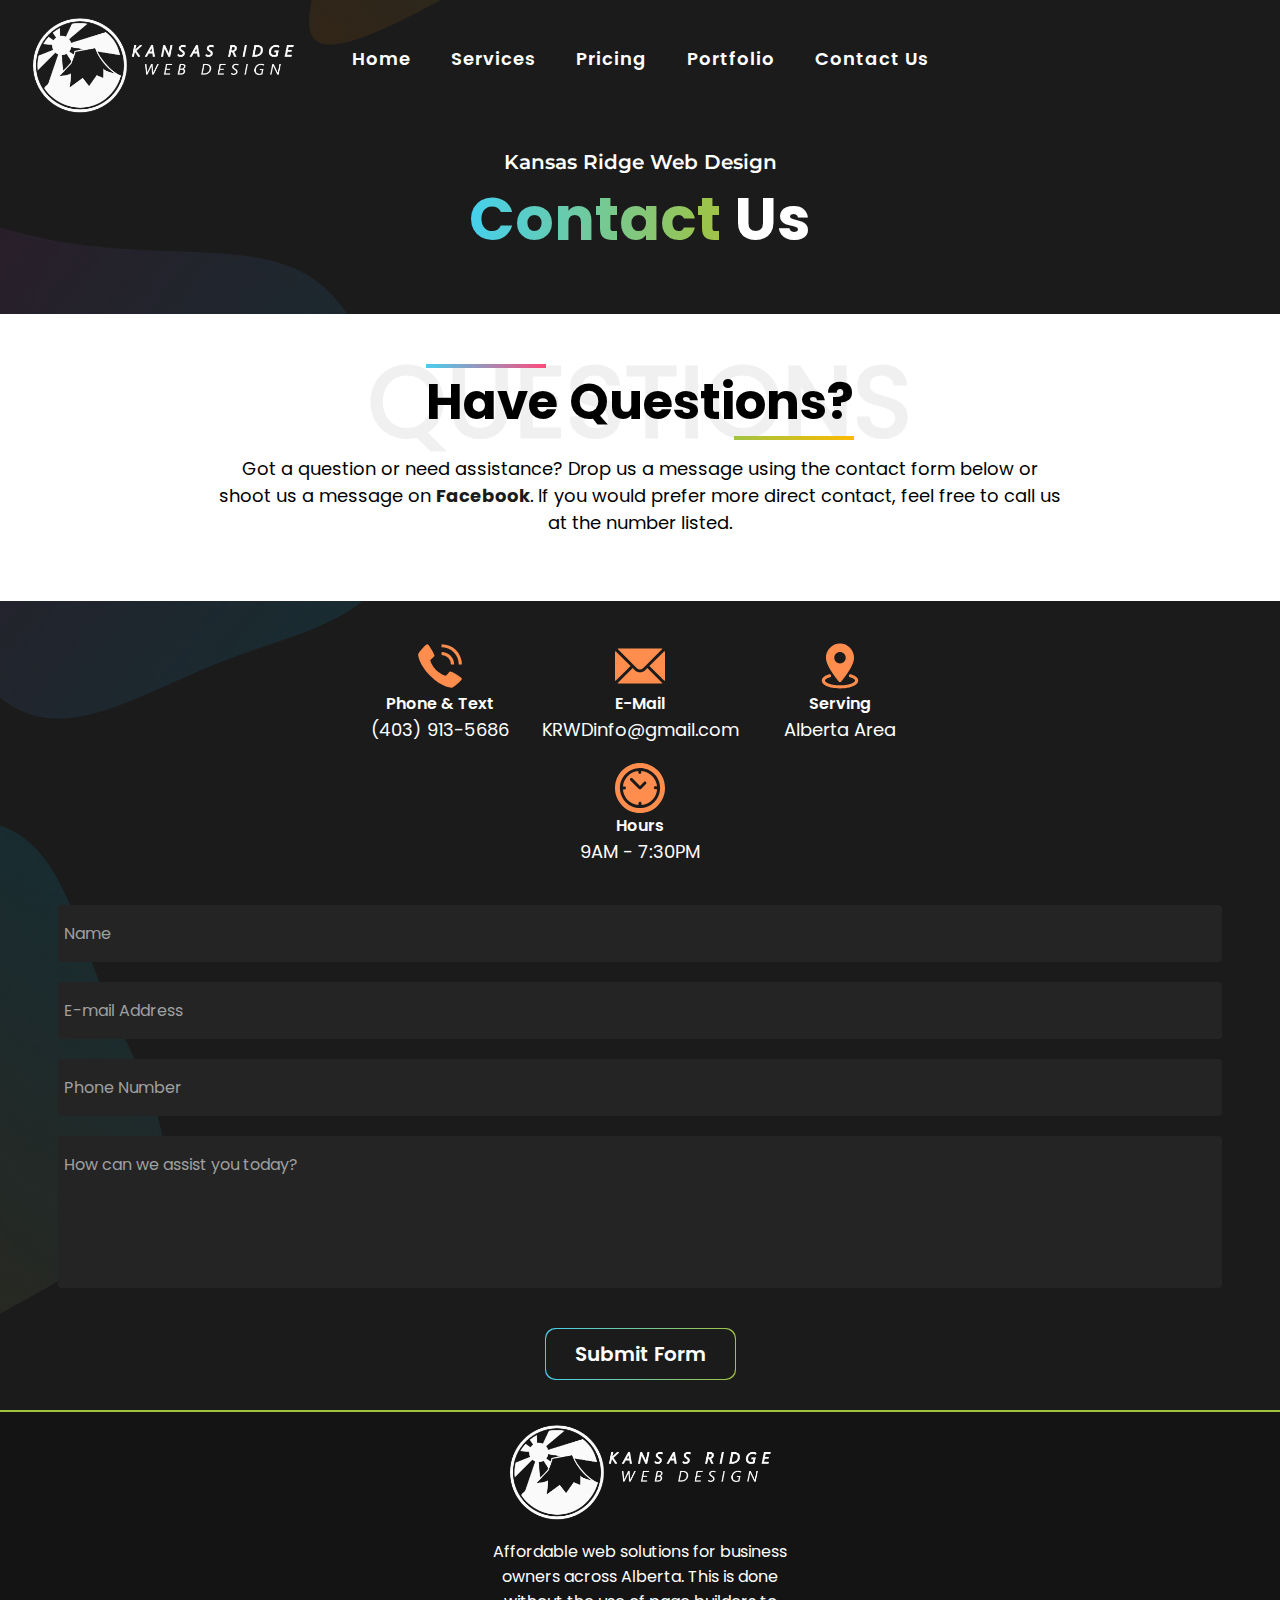
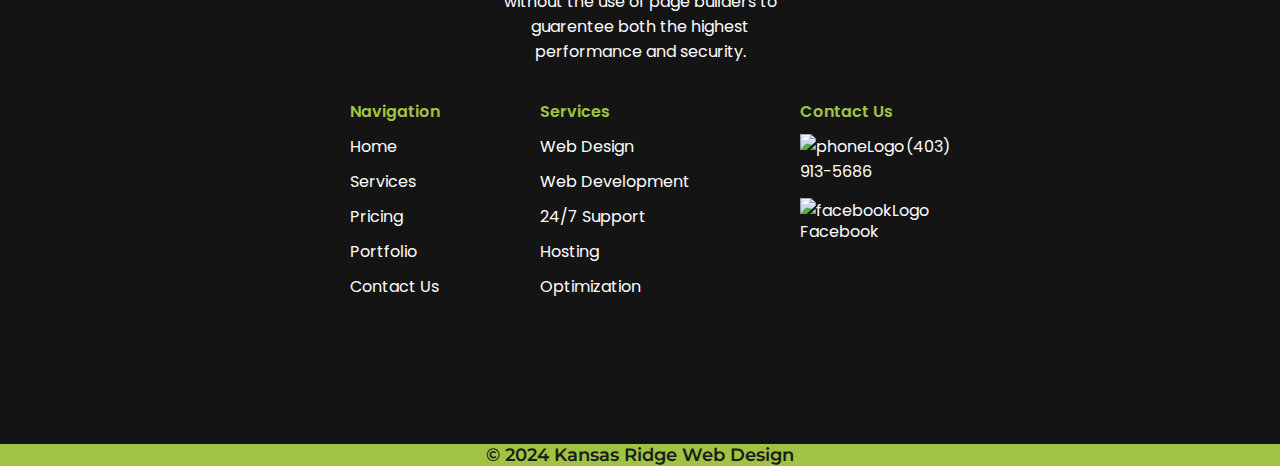
==== commit db047c6f: "meta help" ====
--- a/contact.html
+++ b/contact.html
@@ -5,7 +5,7 @@
     <meta http-equiv="X-UA-Compatible" content="IE=edge">
     <meta name="viewport" content="width=device-width, initial-scale=1.0">
     <meta name="description" content="Your trusted partner for Alberta based website design and development solutions. Get started today without breaking the bank!">
-    <meta property="og:image" content="kansasridgewebdesign.ca/images/og_image.png">
+    <meta property="og:image" content="https://kansasridgewebdesign.ca/images/og_image.png">
 
     <link rel="icon" href="images/icon.webp">
     <link rel="stylesheet" href="../styles/styles.css">
@@ -233,7 +233,7 @@
 
     <div class="logoAndDescription section">
         <div class=footerLogo><img src="images/logo.webp" alt="companyLogo"></div>
-        <p>Kansas Ridge Web Design provides affordable web services to small businesses accross Alberta. This is done without the use of page builders to guarentee both the highest performance and security.</p>
+        <p>Affordable web solutions for business owners across Alberta. This is done without the use of page builders to guarentee both the highest performance and security.</p>
     </div>
 
     <div class="navigation section">
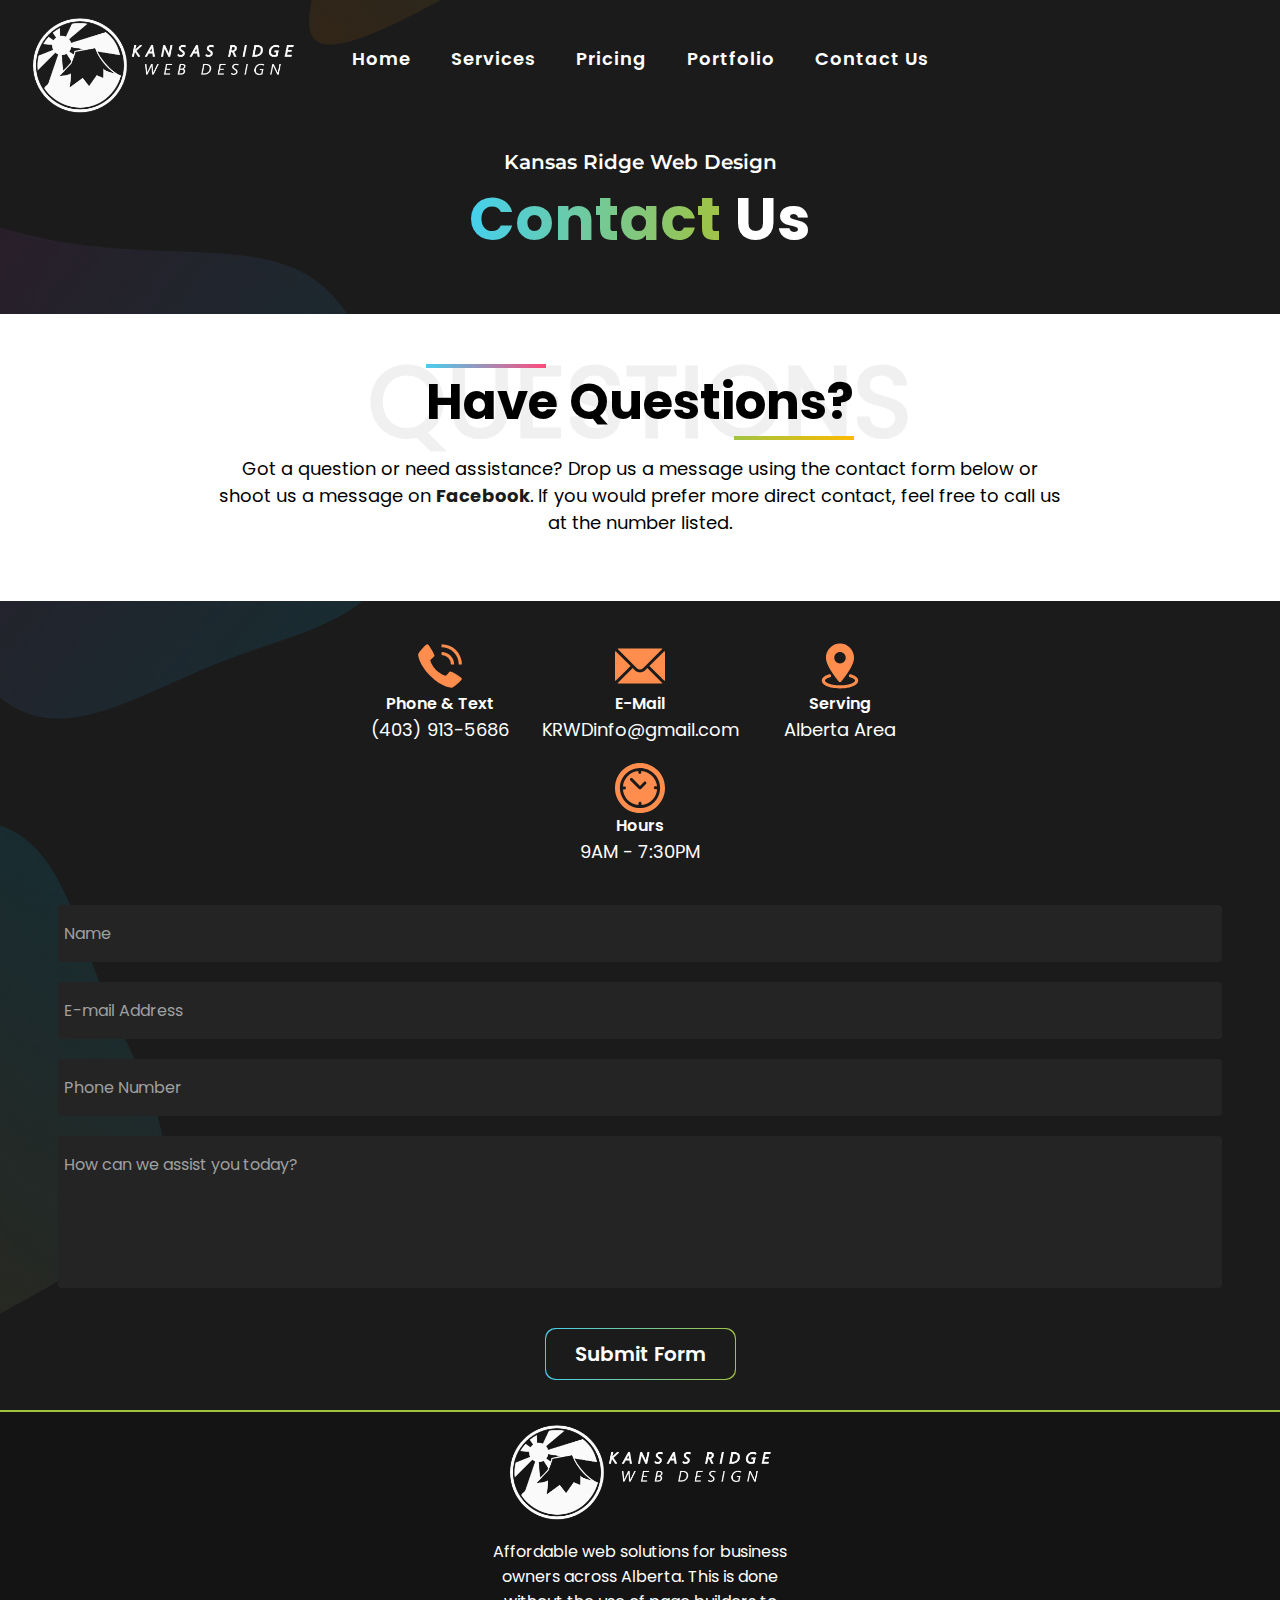
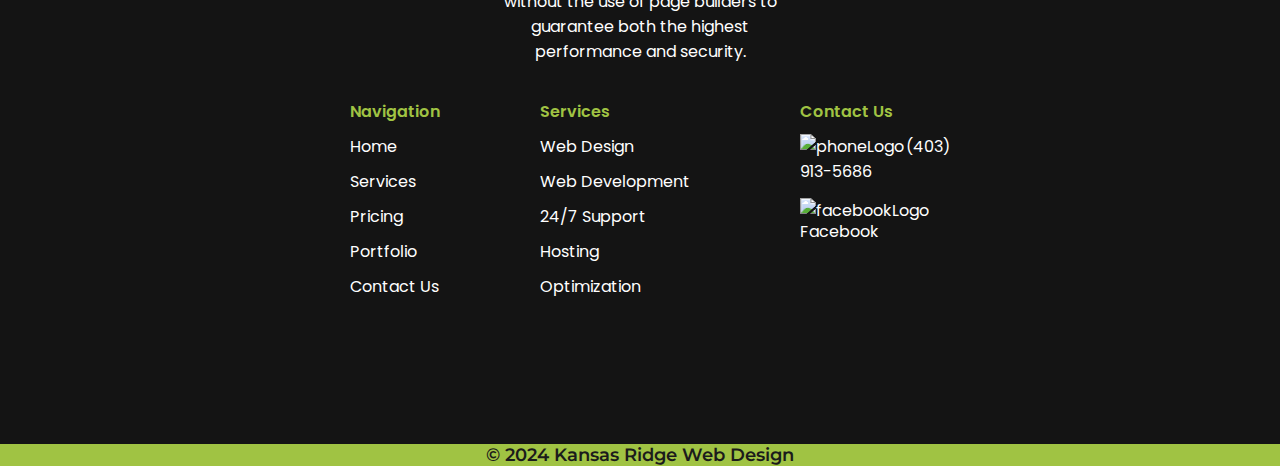
==== commit f4478bbb: "cant spell" ====
--- a/contact.html
+++ b/contact.html
@@ -4,15 +4,17 @@
     <meta charset="UTF-8">
     <meta http-equiv="X-UA-Compatible" content="IE=edge">
     <meta name="viewport" content="width=device-width, initial-scale=1.0">
-    <meta name="description" content="Your trusted partner for Alberta based website design and development solutions. Get started today without breaking the bank!">
+    <meta name="description" content="Your trusted partner for Alberta based website design and development. Get started today without breaking the bank!">
     <meta property="og:image" content="https://kansasridgewebdesign.ca/images/og_image.png">
-
+    <meta property="og:url" content="https://kansasridgewebdesign.ca">
+    <meta name="description" content="Your trusted partner for Alberta based website design and development. Get started today without breaking the bank!">
+    <meta property="og:type" content="website">
+    <meta property="og:title" content="Alberta Based Web Design + Development">
     <link rel="icon" href="images/icon.webp">
     <link rel="stylesheet" href="../styles/styles.css">
    
-
-    
-    <title>Kansas Ridge Web Design | Contact Us</title>
+    
+    <title>Alberta Based Web Design + Development | Contact Us</title>
 </head>
 <body>
     <div class="navigationBar">
@@ -233,7 +235,7 @@
 
     <div class="logoAndDescription section">
         <div class=footerLogo><img src="images/logo.webp" alt="companyLogo"></div>
-        <p>Affordable web solutions for business owners across Alberta. This is done without the use of page builders to guarentee both the highest performance and security.</p>
+        <p>Affordable web solutions for business owners across Alberta. This is done without the use of page builders to guarantee both the highest performance and security.</p> 
     </div>
 
     <div class="navigation section">
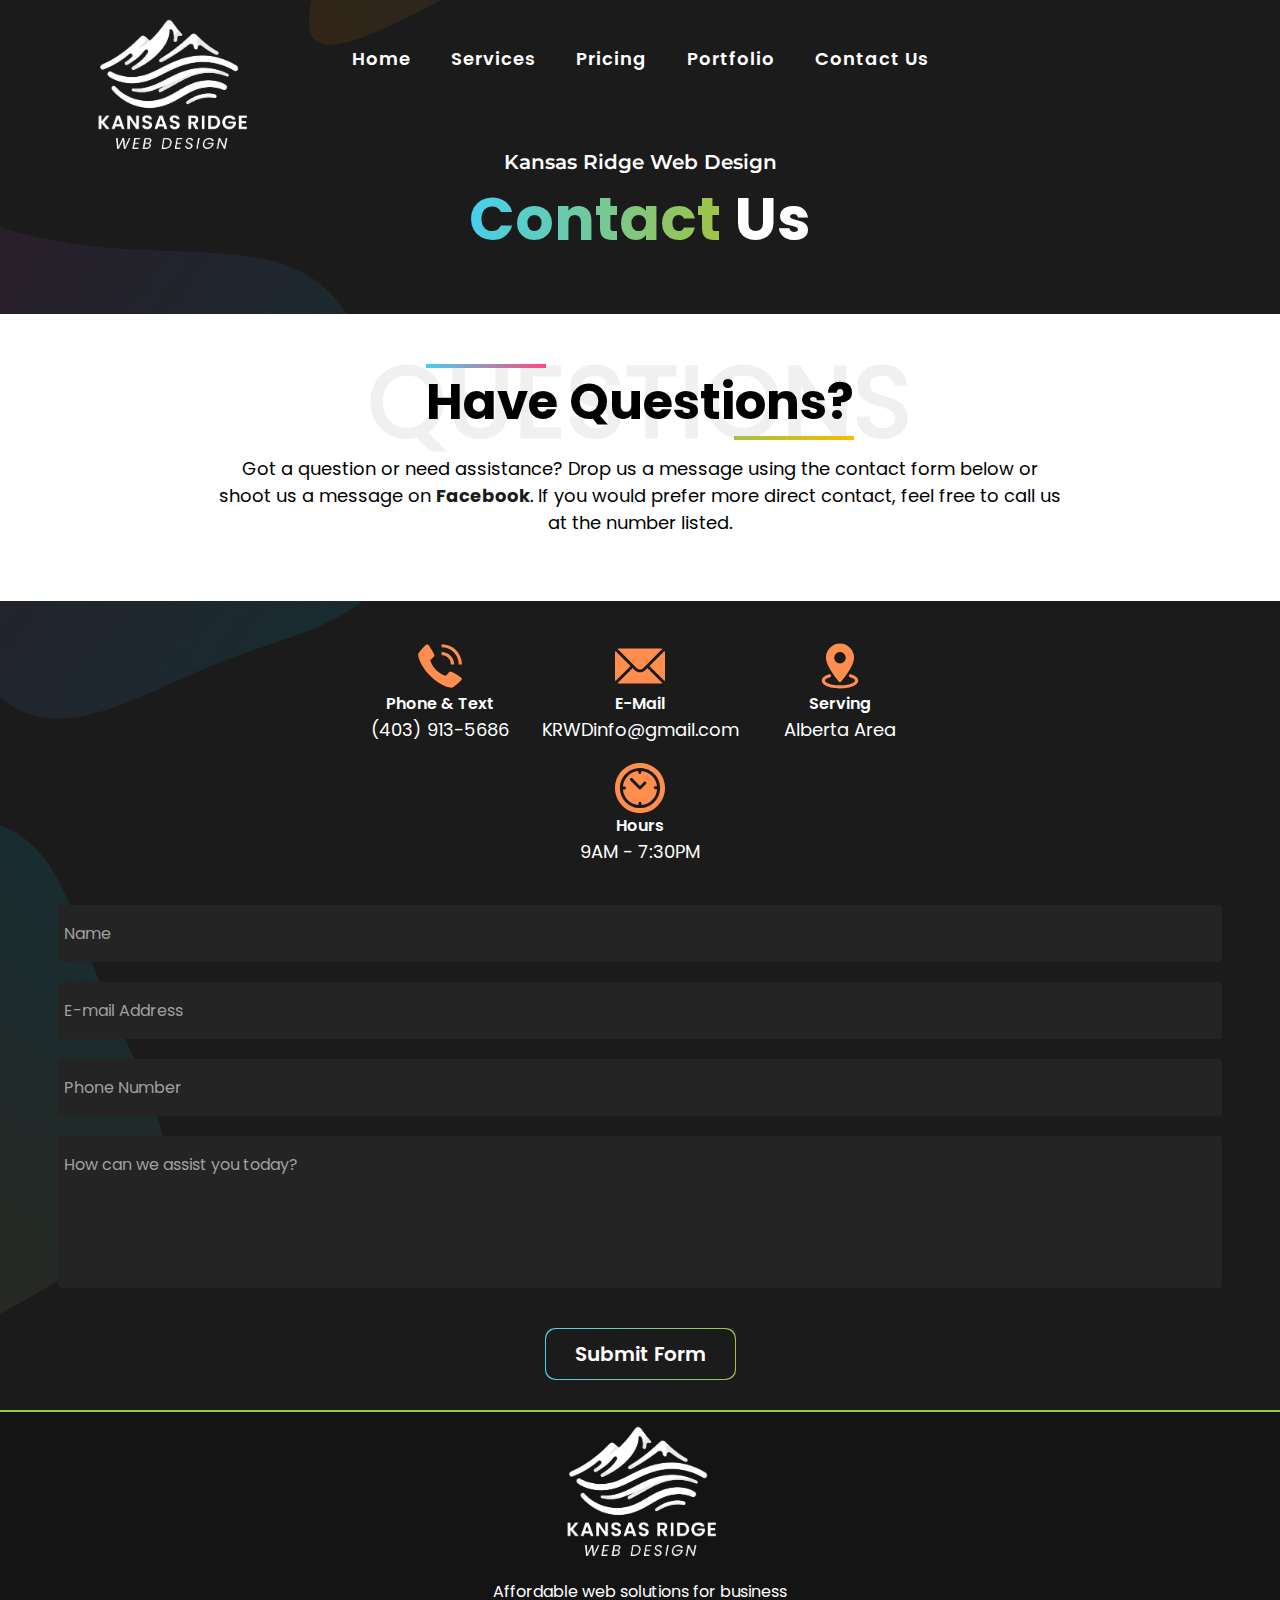
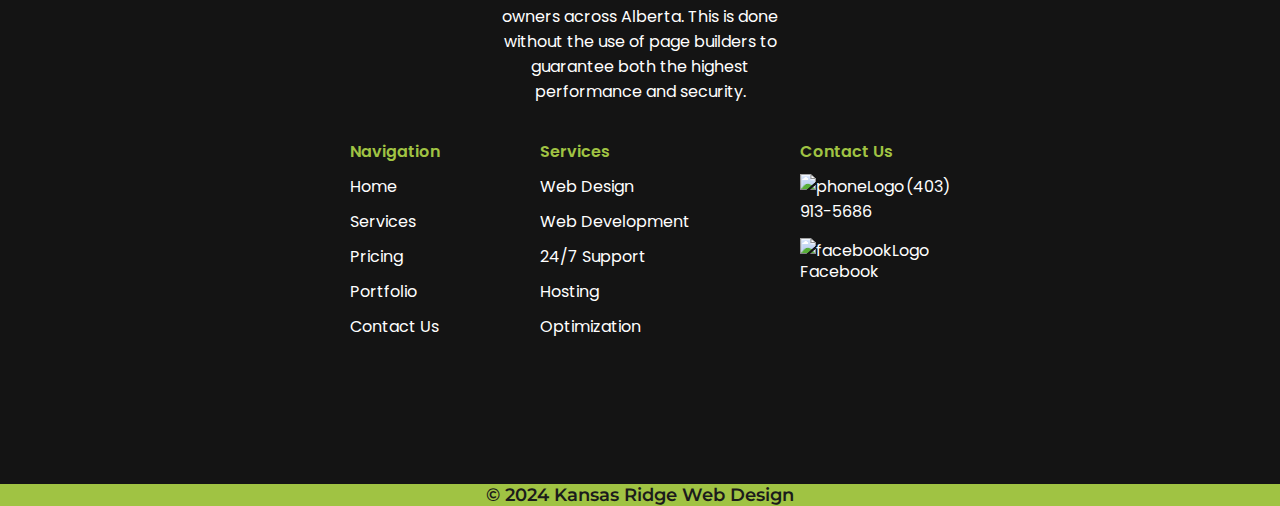
==== commit 61a26ded: "new logo?" ====
--- a/contact.html
+++ b/contact.html
@@ -17,32 +17,37 @@
     <title>Alberta Based Web Design + Development | Contact Us</title>
 </head>
 <body>
-    <div class="navigationBar">
-    
-        <nav id="menu">
-            <ul>
-                <li class="listLogo"><img src="/images/logo.webp" alt=companyLogo></li>
-                <li><a  href="index.html" src="">Home</a></li>
-                <li><p  onclick ="scrollToDiv('services', 'index')" >Services</p></li>
-                <li><p  onclick ="scrollToDiv('pricing', 'index')" >Pricing</p></li>
-                <li><p  onclick ="scrollToDiv('portfolio', 'index')" >Portfolio</p></li>
-                <li><a  href="contact.html" src="">Contact Us</a></li>
-            </ul>    
-        </nav>
-     
-    <div class="hamburgerMenu">
-        <input type="checkbox" id="hamburgerCheckbox" onclick="burgerMenu()" label="checkboxForMenu">
-        <span></span>
-        <span></span>
-        <span></span>
-    </div>
-    </div>
+
+
+
+
+
+<div class="navigationBar">
+    
+    <nav id="menu">
+        <ul>
+            <li class="listLogo"><img src="/images/logoText.png" alt=companyLogo></li>
+            <li><a  href="index.html" src="">Home</a></li>
+            <li><p onclick="scrollToDiv('services')">Services</p></li>
+            <li><p onclick="scrollToDiv('pricing')">Pricing</p></li>
+            <li><p onclick="scrollToDiv('portfolio')">Portfolio</p></li>
+            <li><a  href="contact.html" src="">Contact Us</a></li>
+        </ul>    
+    </nav>
+ 
+<div class="hamburgerMenu">
+    <input type="checkbox" id="hamburgerCheckbox" onclick="burgerMenu()" label="checkboxForMenu">
+    <span></span>
+    <span></span>
+    <span></span>
+</div>
+</div>
 
 
 
     <!-----------------------------------LANDING-------------------------------------------->
     <div class="newPageHeader">
-        <img class=logo src="/images/logo.webp" alt="logo">
+        <img class=logo src="/images/logoText.png" alt="logo">
         <b>Kansas Ridge Web Design</b>
         <h1><span>Contact</span> Us</h1>
 
@@ -234,7 +239,7 @@
 <footer>
 
     <div class="logoAndDescription section">
-        <div class=footerLogo><img src="images/logo.webp" alt="companyLogo"></div>
+        <div class=footerLogo><img src="images/logoText.png" alt="companyLogo"></div>
         <p>Affordable web solutions for business owners across Alberta. This is done without the use of page builders to guarantee both the highest performance and security.</p> 
     </div>
 
--- a/styles/styles.css
+++ b/styles/styles.css
@@ -111,8 +111,8 @@
   background-color: #1B1B1B;
 }
 .navigationBar #menu img {
-  height: 100px;
-  width: 267px;
+  height: 140px;
+  width: 163px;
   padding-left: 0px;
 }
 .navigationBar #menu ul {
@@ -306,11 +306,11 @@
   margin-bottom: 20px;
 }
 .landing .logo {
-  height: 70px;
-  width: 187px;
+  width: 116px;
+  height: 100px;
   position: absolute;
   top: 22px;
-  left: 5px;
+  left: 100px;
 }
 .landing .svgBlobs img {
   z-index: 0;
@@ -420,8 +420,8 @@
 @media (min-width: 1200px) {
   .landing .logo {
     top: 15px;
-    height: 100px;
-    width: 267px;
+    height: 140px;
+    width: 163px;
   }
 }
 @media (min-width: 1400px) {
@@ -1165,8 +1165,8 @@
   margin-bottom: 30px;
 }
 .newPageHeader .logo {
-  height: 70px;
-  width: 187px;
+  width: 116px;
+  height: 100px;
   position: absolute;
   top: 22px;
   left: 5px;
@@ -1260,8 +1260,9 @@
 @media (min-width: 1200px) {
   .newPageHeader .logo {
     top: 15px;
-    height: 100px;
-    width: 267px;
+    left: 7vw;
+    height: 140px;
+    width: 163px;
   }
 }
 @keyframes shiftUp {
@@ -1476,6 +1477,7 @@
   color: #FF497C;
 }
 footer .logoAndDescription {
+  position: relative;
   margin-top: 10px;
   margin-bottom: 30px;
   display: flex;
@@ -1491,8 +1493,8 @@
 }
 footer .logoAndDescription img {
   margin-bottom: 10px;
-  height: 100px;
-  width: 267px;
+  height: 140px;
+  width: 163px;
 }
 footer .hours {
   display: flex;
